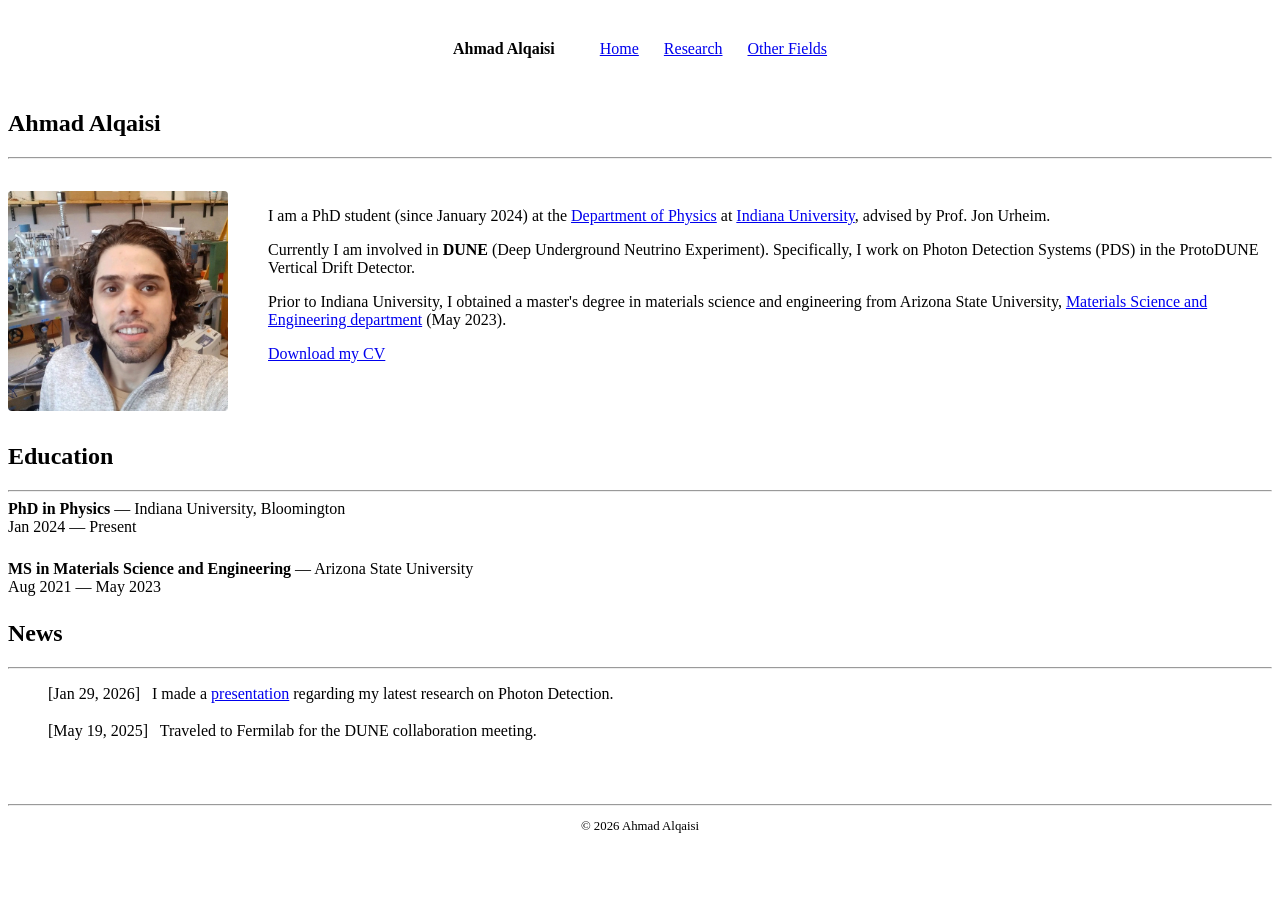
==== index.html @ 7e1ce62b "Update index.html" ====
<!doctype html>
<html lang="en">
<head>
  <meta charset="utf-8" />
  <meta name="viewport" content="width=device-width,initial-scale=1" />
  <title>Ahmad Alqaisi — Personal website</title>
  <link rel="stylesheet" href="styles/styles.css">
  <style>
    /* Centering the Header Tabs */
    .site-header {
      display: flex;
      justify-content: center; /* This centers the navigation bar */
      align-items: center;
      padding: 2rem 0;
    }

    .nav {
      display: flex;
      gap: 25px;
      align-items: center;
    }

    .nav-name {
      font-weight: bold;
      margin-right: 20px;
      color: var(--muted);
      text-decoration: none;
    }

    /* Profile Layout: Text to the right of the image */
    .profile {
      display: flex;
      align-items: flex-start;
      gap: 2.5rem;
      margin: 2rem 0;
    }

    .profile img {
      width: 220px;
      height: auto;
      border-radius: 4px;
      flex-shrink: 0; /* Prevents the image from squeezing */
    }

    /* Spacing for Education Rows */
    .education-entry {
      margin-bottom: 1.5rem; 
    }

    /* Spacing for News Rows */
    .updates-list li {
      margin-bottom: 1.2rem; /* Adds the space between news items */
      list-style-type: none; /* Optional: cleaner look without bullets */
    }

    .date {
      font-weight: 500;
      margin-right: 8px;
    }

    /* Responsive fix for mobile */
    @media (max-width: 768px) {
      .profile {
        flex-direction: column;
        align-items: center;
        text-align: center;
      }
      .nav {
        flex-wrap: wrap;
        justify-content: center;
        gap: 15px;
      }
    }
  </style>
</head>
<body>
  <div class="container">
    <header class="site-header">
      <nav class="nav">
        <a href="index.html" class="nav-name">Ahmad Alqaisi</a>
        <a href="index.html">Home</a>
        <a href="HEP-research.html">Research</a>
        <a href="other-physics.html">Other Fields</a>
      </nav>
    </header>

    <main>
      <section id="home">
        <h1>Ahmad Alqaisi</h1>
        <hr>
        
        <div class="profile">
          <img src="assets/avatar2.jpg" alt="Ahmad Alqaisi"/>
          
          <div class="bio-text">
            <p>I am a PhD student (since January 2024) at the <a href="https://physics.indiana.edu/index.html">Department of Physics</a> at <a href="https://www.indiana.edu/">Indiana University</a>, advised by Prof. Jon Urheim.</p>
            
            <p>Currently I am involved in <strong>DUNE</strong> (Deep Underground Neutrino Experiment). Specifically, I work on Photon Detection Systems (PDS) in the ProtoDUNE Vertical Drift Detector.</p>
            
            <p>Prior to Indiana University, I obtained a master's degree in materials science and engineering from Arizona State University, <a href="https://semte.engineering.asu.edu/research/materials-science-and-engineering/">Materials Science and Engineering department</a> (May 2023).</p> 
              
            <p><a href="assets/cv.pdf" target="_blank">Download my CV</a></p>
          </div>
        </div>
      </section>

      <section id="education">
        <h2>Education</h2>
        <hr>
        <div class="education-entry">
          <strong>PhD in Physics</strong> — Indiana University, Bloomington <br>
          <span class="date">Jan 2024 — Present</span>
        </div>

        <div class="education-entry">
          <strong>MS in Materials Science and Engineering</strong> — Arizona State University <br>
          <span class="date">Aug 2021 — May 2023</span>
        </div>
      </section>

      <section id="updates">
        <h2>News</h2>
        <hr>
        <ul class="updates-list">
          <li><span class="date">[Jan 29, 2026]</span> I made a <a href="#">presentation</a> regarding my latest research on Photon Detection.</li>
          <li><span class="date">[May 19, 2025]</span> Traveled to Fermilab for the DUNE collaboration meeting.</li>
        </ul>
      </section>
    </main>

    <footer style="margin-top: 4rem; padding-bottom: 2rem; text-align: center;">
        <hr>
        <p style="font-size: 0.8rem; color: var(--muted);">© 2026 Ahmad Alqaisi</p>
    </footer>
  </div>
</body>
</html>
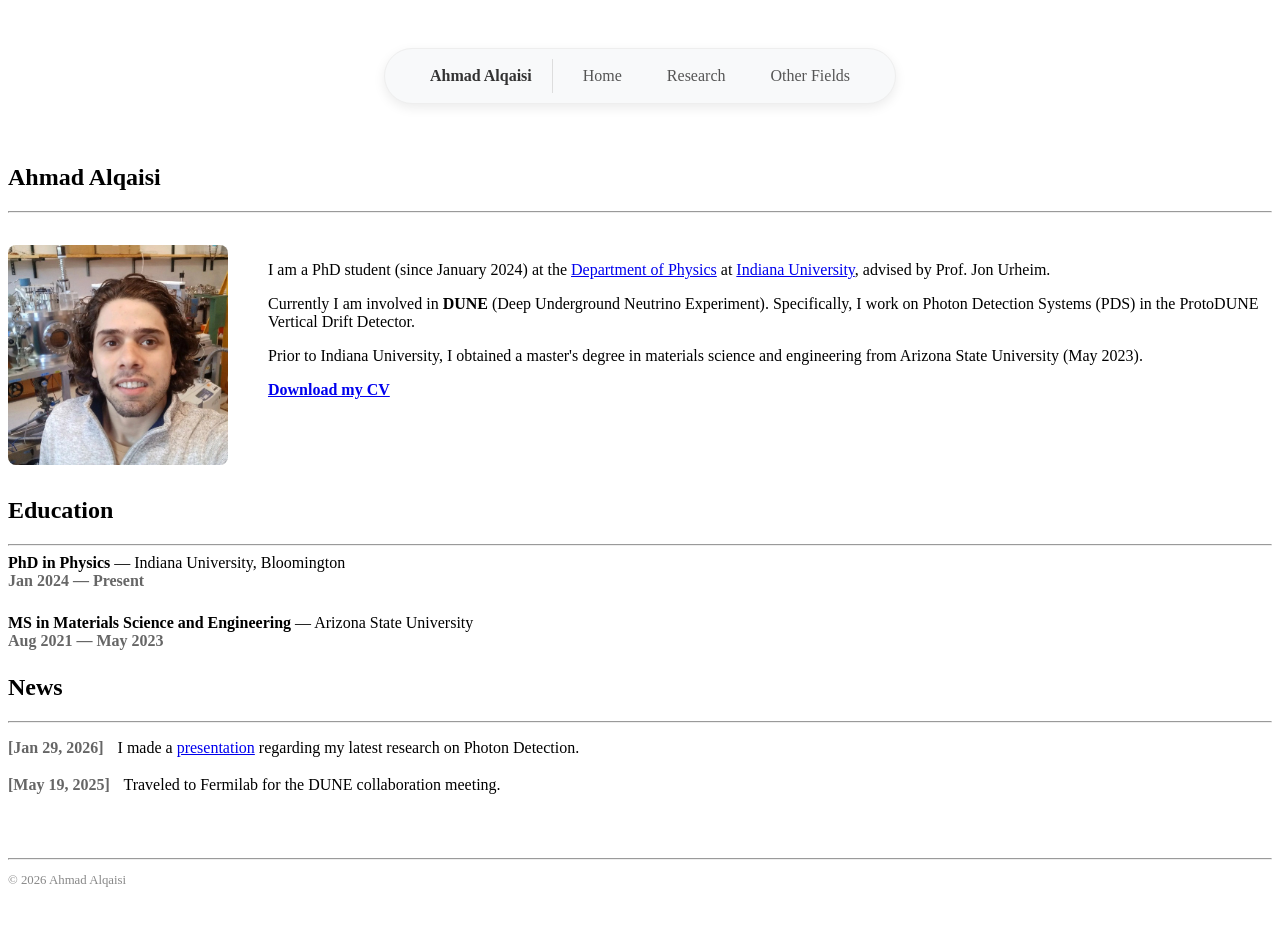
==== commit d3b00943: "Update index.html" ====
--- a/index.html
+++ b/index.html
@@ -6,28 +6,48 @@
   <title>Ahmad Alqaisi — Personal website</title>
   <link rel="stylesheet" href="styles/styles.css">
   <style>
-    /* Centering the Header Tabs */
+    /* Designed Navigation Bar */
     .site-header {
       display: flex;
-      justify-content: center; /* This centers the navigation bar */
-      align-items: center;
-      padding: 2rem 0;
+      justify-content: center;
+      padding: 2.5rem 0;
     }
 
     .nav {
       display: flex;
-      gap: 25px;
       align-items: center;
+      gap: 15px;
+      background-color: #f8f9fa; /* Light grey bar */
+      padding: 10px 30px;
+      border-radius: 50px; /* Pill shape */
+      box-shadow: 0 4px 12px rgba(0, 0, 0, 0.08); /* Soft shadow */
+      border: 1px solid #eee;
+    }
+
+    .nav a {
+      text-decoration: none;
+      color: #555;
+      font-weight: 500;
+      padding: 8px 15px;
+      border-radius: 20px;
+      transition: all 0.3s ease;
+    }
+
+    .nav a:hover {
+      background-color: #fff;
+      color: #000;
+      box-shadow: 0 2px 4px rgba(0,0,0,0.1);
     }
 
     .nav-name {
-      font-weight: bold;
-      margin-right: 20px;
-      color: var(--muted);
-      text-decoration: none;
+      font-weight: 700 !important;
+      color: #333 !important;
+      border-right: 1px solid #ddd;
+      padding-right: 20px !important;
+      border-radius: 0 !important;
     }
 
-    /* Profile Layout: Text to the right of the image */
+    /* Profile Layout */
     .profile {
       display: flex;
       align-items: flex-start;
@@ -37,39 +57,39 @@
 
     .profile img {
       width: 220px;
-      height: auto;
-      border-radius: 4px;
-      flex-shrink: 0; /* Prevents the image from squeezing */
+      border-radius: 8px;
+      flex-shrink: 0;
     }
 
-    /* Spacing for Education Rows */
+    /* Education Spacing */
     .education-entry {
-      margin-bottom: 1.5rem; 
+      margin-bottom: 1.5rem;
     }
 
-    /* Spacing for News Rows */
+    /* Left-Aligned News Section */
+    .updates-list {
+      padding-left: 0; /* Removes default indentation */
+      margin-left: 0;
+      list-style: none; /* Removes bullets for a cleaner left-align */
+      text-align: left;
+    }
+
     .updates-list li {
-      margin-bottom: 1.2rem; /* Adds the space between news items */
-      list-style-type: none; /* Optional: cleaner look without bullets */
+      margin-bottom: 1.2rem;
+      text-align: left; /* Ensures text stays left */
     }
 
     .date {
-      font-weight: 500;
-      margin-right: 8px;
+      font-weight: 600;
+      color: #666;
+      margin-right: 10px;
     }
 
-    /* Responsive fix for mobile */
+    /* Mobile view adjustments */
     @media (max-width: 768px) {
-      .profile {
-        flex-direction: column;
-        align-items: center;
-        text-align: center;
-      }
-      .nav {
-        flex-wrap: wrap;
-        justify-content: center;
-        gap: 15px;
-      }
+      .profile { flex-direction: column; align-items: center; text-align: center; }
+      .nav { padding: 10px 15px; gap: 5px; flex-wrap: wrap; justify-content: center; }
+      .nav-name { border-right: none; padding-right: 8px !important; }
     }
   </style>
 </head>
@@ -91,15 +111,11 @@
         
         <div class="profile">
           <img src="assets/avatar2.jpg" alt="Ahmad Alqaisi"/>
-          
           <div class="bio-text">
             <p>I am a PhD student (since January 2024) at the <a href="https://physics.indiana.edu/index.html">Department of Physics</a> at <a href="https://www.indiana.edu/">Indiana University</a>, advised by Prof. Jon Urheim.</p>
-            
             <p>Currently I am involved in <strong>DUNE</strong> (Deep Underground Neutrino Experiment). Specifically, I work on Photon Detection Systems (PDS) in the ProtoDUNE Vertical Drift Detector.</p>
-            
-            <p>Prior to Indiana University, I obtained a master's degree in materials science and engineering from Arizona State University, <a href="https://semte.engineering.asu.edu/research/materials-science-and-engineering/">Materials Science and Engineering department</a> (May 2023).</p> 
-              
-            <p><a href="assets/cv.pdf" target="_blank">Download my CV</a></p>
+            <p>Prior to Indiana University, I obtained a master's degree in materials science and engineering from Arizona State University (May 2023).</p> 
+            <p><a href="assets/cv.pdf" target="_blank"><strong>Download my CV</strong></a></p>
           </div>
         </div>
       </section>
@@ -111,7 +127,6 @@
           <strong>PhD in Physics</strong> — Indiana University, Bloomington <br>
           <span class="date">Jan 2024 — Present</span>
         </div>
-
         <div class="education-entry">
           <strong>MS in Materials Science and Engineering</strong> — Arizona State University <br>
           <span class="date">Aug 2021 — May 2023</span>
@@ -128,9 +143,9 @@
       </section>
     </main>
 
-    <footer style="margin-top: 4rem; padding-bottom: 2rem; text-align: center;">
+    <footer style="margin-top: 4rem; padding-bottom: 2rem; text-align: left;">
         <hr>
-        <p style="font-size: 0.8rem; color: var(--muted);">© 2026 Ahmad Alqaisi</p>
+        <p style="font-size: 0.8rem; color: #888;">© 2026 Ahmad Alqaisi</p>
     </footer>
   </div>
 </body>
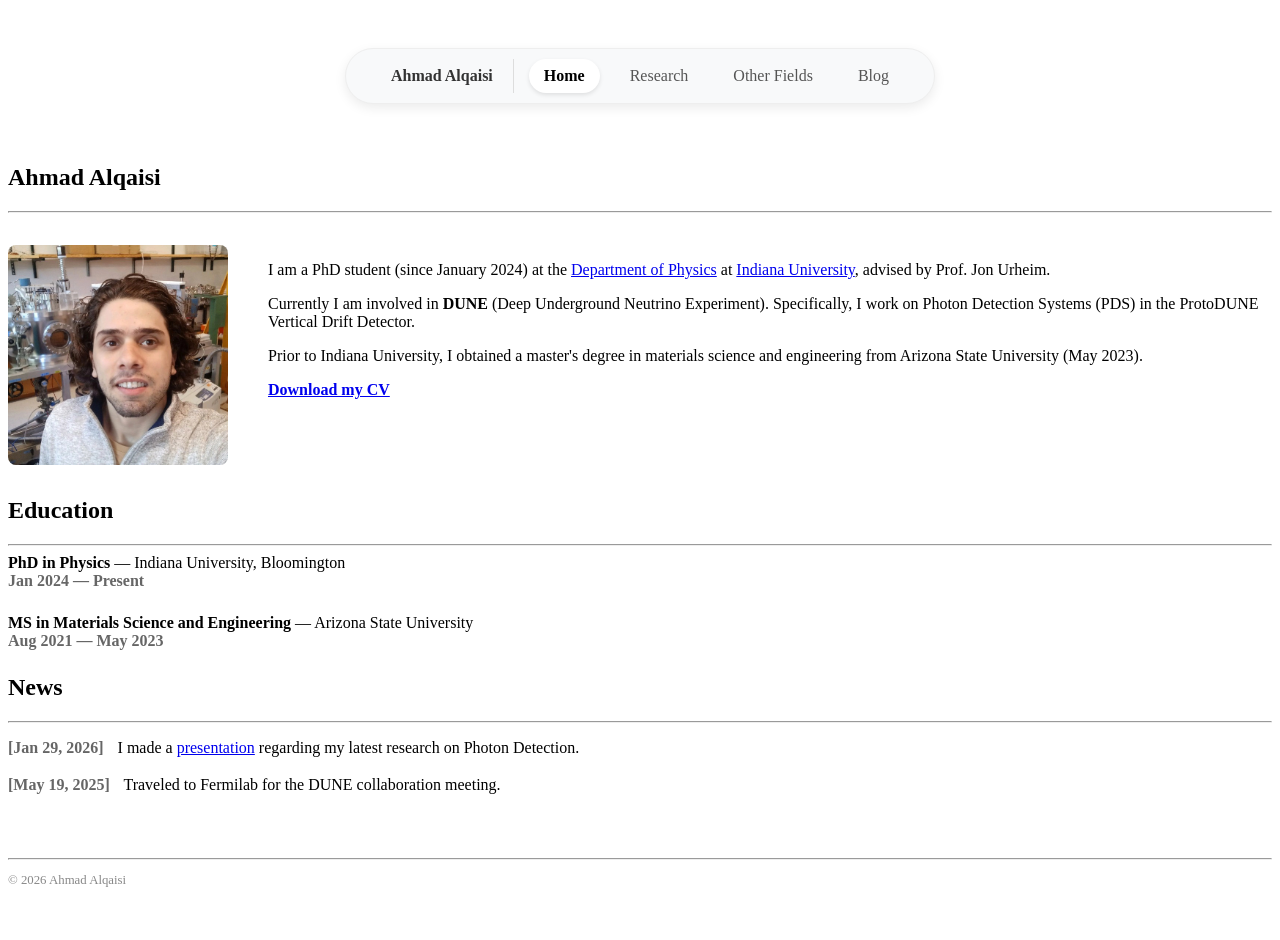
==== commit 33e21c58: "Update index.html" ====
--- a/index.html
+++ b/index.html
@@ -6,90 +6,32 @@
   <title>Ahmad Alqaisi — Personal website</title>
   <link rel="stylesheet" href="styles/styles.css">
   <style>
-    /* Designed Navigation Bar */
-    .site-header {
-      display: flex;
-      justify-content: center;
-      padding: 2.5rem 0;
-    }
-
+    /* Global layout & Pill Navigation */
+    .site-header { display: flex; justify-content: center; padding: 2.5rem 0; }
     .nav {
-      display: flex;
-      align-items: center;
-      gap: 15px;
-      background-color: #f8f9fa; /* Light grey bar */
-      padding: 10px 30px;
-      border-radius: 50px; /* Pill shape */
-      box-shadow: 0 4px 12px rgba(0, 0, 0, 0.08); /* Soft shadow */
+      display: flex; align-items: center; gap: 15px; background-color: #f8f9fa;
+      padding: 10px 30px; border-radius: 50px; box-shadow: 0 4px 12px rgba(0, 0, 0, 0.08);
       border: 1px solid #eee;
     }
+    .nav a { text-decoration: none; color: #555; font-weight: 500; padding: 8px 15px; border-radius: 20px; transition: 0.3s; }
+    .nav a:hover { background-color: #fff; color: #000; box-shadow: 0 2px 4px rgba(0,0,0,0.1); }
+    .nav .active { background-color: #fff; color: #000; font-weight: 600; box-shadow: 0 2px 4px rgba(0,0,0,0.1); }
+    .nav-name { font-weight: 700 !important; color: #333 !important; border-right: 1px solid #ddd; padding-right: 20px !important; border-radius: 0 !important; }
 
-    .nav a {
-      text-decoration: none;
-      color: #555;
-      font-weight: 500;
-      padding: 8px 15px;
-      border-radius: 20px;
-      transition: all 0.3s ease;
-    }
+    /* Profile: Image Left, Text Right */
+    .profile { display: flex; align-items: flex-start; gap: 2.5rem; margin: 2rem 0; }
+    .profile img { width: 220px; border-radius: 8px; flex-shrink: 0; }
+    
+    /* Education & News Spacing */
+    .education-entry { margin-bottom: 1.5rem; }
+    .updates-list { padding-left: 0; list-style: none; margin-left: 0; }
+    .updates-list li { margin-bottom: 1.2rem; text-align: left; }
+    .date { font-weight: 600; color: #666; margin-right: 10px; }
 
-    .nav a:hover {
-      background-color: #fff;
-      color: #000;
-      box-shadow: 0 2px 4px rgba(0,0,0,0.1);
-    }
-
-    .nav-name {
-      font-weight: 700 !important;
-      color: #333 !important;
-      border-right: 1px solid #ddd;
-      padding-right: 20px !important;
-      border-radius: 0 !important;
-    }
-
-    /* Profile Layout */
-    .profile {
-      display: flex;
-      align-items: flex-start;
-      gap: 2.5rem;
-      margin: 2rem 0;
-    }
-
-    .profile img {
-      width: 220px;
-      border-radius: 8px;
-      flex-shrink: 0;
-    }
-
-    /* Education Spacing */
-    .education-entry {
-      margin-bottom: 1.5rem;
-    }
-
-    /* Left-Aligned News Section */
-    .updates-list {
-      padding-left: 0; /* Removes default indentation */
-      margin-left: 0;
-      list-style: none; /* Removes bullets for a cleaner left-align */
-      text-align: left;
-    }
-
-    .updates-list li {
-      margin-bottom: 1.2rem;
-      text-align: left; /* Ensures text stays left */
-    }
-
-    .date {
-      font-weight: 600;
-      color: #666;
-      margin-right: 10px;
-    }
-
-    /* Mobile view adjustments */
     @media (max-width: 768px) {
       .profile { flex-direction: column; align-items: center; text-align: center; }
       .nav { padding: 10px 15px; gap: 5px; flex-wrap: wrap; justify-content: center; }
-      .nav-name { border-right: none; padding-right: 8px !important; }
+      .nav-name { border-right: none; padding-right: 10px !important; }
     }
   </style>
 </head>
@@ -98,9 +40,10 @@
     <header class="site-header">
       <nav class="nav">
         <a href="index.html" class="nav-name">Ahmad Alqaisi</a>
-        <a href="index.html">Home</a>
+        <a href="index.html" class="active">Home</a>
         <a href="HEP-research.html">Research</a>
         <a href="other-physics.html">Other Fields</a>
+        <a href="blog.html">Blog</a>
       </nav>
     </header>
 
@@ -108,7 +51,6 @@
       <section id="home">
         <h1>Ahmad Alqaisi</h1>
         <hr>
-        
         <div class="profile">
           <img src="assets/avatar2.jpg" alt="Ahmad Alqaisi"/>
           <div class="bio-text">
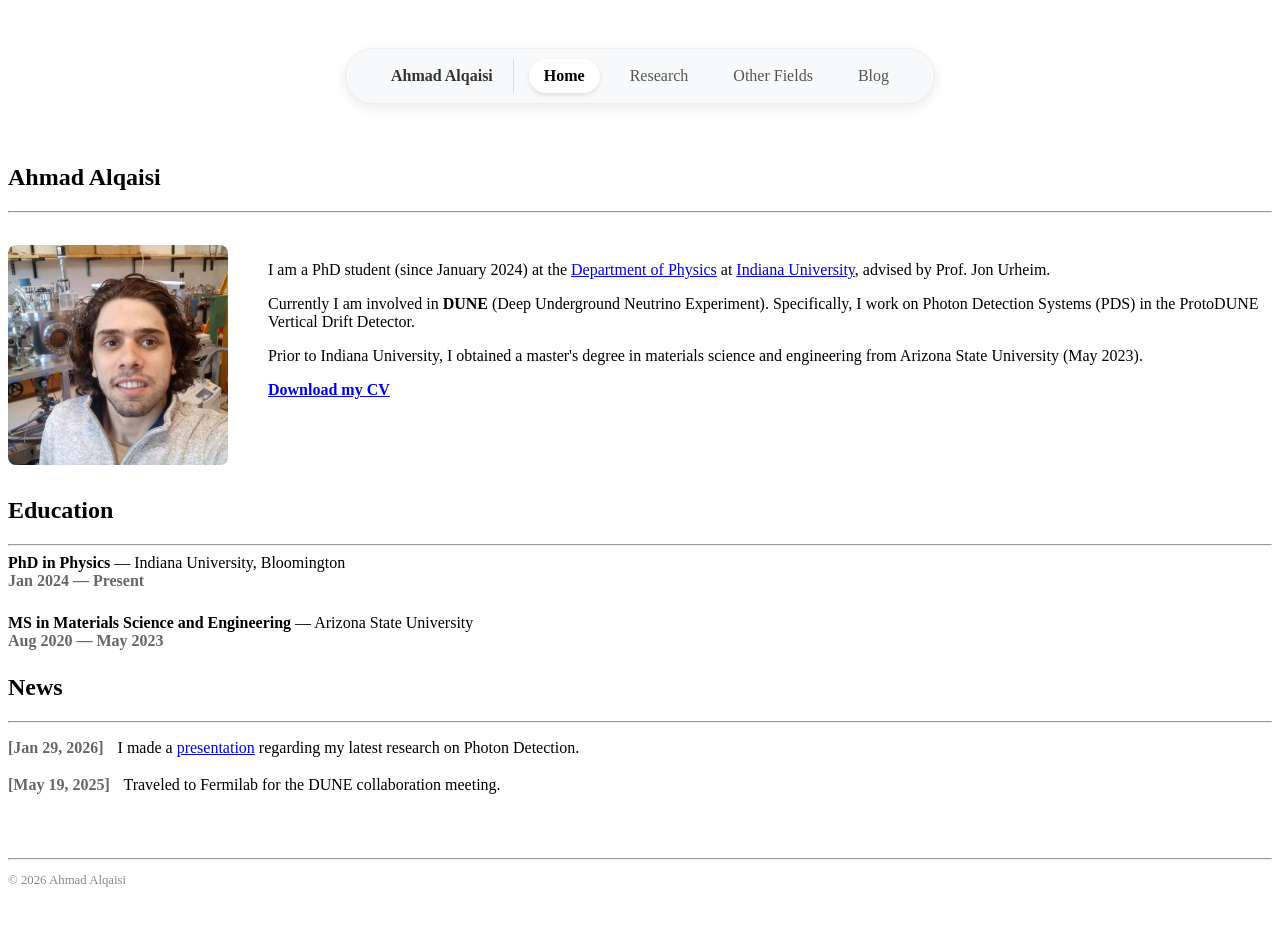
==== commit c2035aba: "Update index.html" ====
--- a/index.html
+++ b/index.html
@@ -71,7 +71,7 @@
         </div>
         <div class="education-entry">
           <strong>MS in Materials Science and Engineering</strong> — Arizona State University <br>
-          <span class="date">Aug 2021 — May 2023</span>
+          <span class="date">Aug 2020 — May 2023</span>
         </div>
       </section>
 
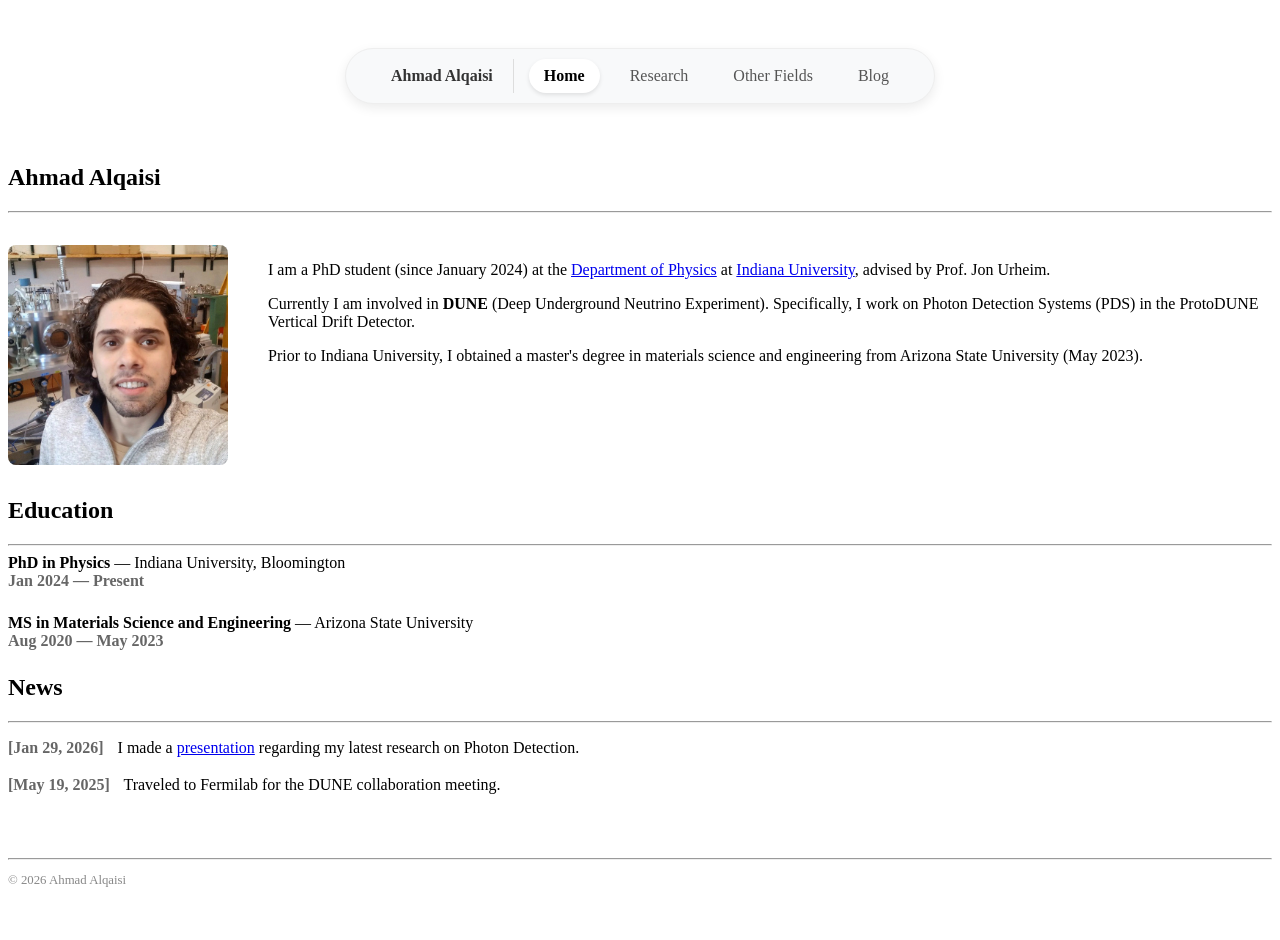
==== commit 6e414adb: "Comment out CV download link in index.html" ====
--- a/index.html
+++ b/index.html
@@ -2,7 +2,7 @@
 <html lang="en">
 <head>
   <meta charset="utf-8" />
-  <meta name="viewport" content="width=device-width,initial-scale=1" />
+  <meta name="google-site-verification" content="EMl39qbHzI4a0ltix9jlmj37FlKtDTEVP43-EMSoH4k" />
   <title>Ahmad Alqaisi — Personal website</title>
   <link rel="stylesheet" href="styles/styles.css">
   <style>
@@ -57,7 +57,7 @@
             <p>I am a PhD student (since January 2024) at the <a href="https://physics.indiana.edu/index.html">Department of Physics</a> at <a href="https://www.indiana.edu/">Indiana University</a>, advised by Prof. Jon Urheim.</p>
             <p>Currently I am involved in <strong>DUNE</strong> (Deep Underground Neutrino Experiment). Specifically, I work on Photon Detection Systems (PDS) in the ProtoDUNE Vertical Drift Detector.</p>
             <p>Prior to Indiana University, I obtained a master's degree in materials science and engineering from Arizona State University (May 2023).</p> 
-            <p><a href="assets/cv.pdf" target="_blank"><strong>Download my CV</strong></a></p>
+            <!--<p><a href="assets/cv.pdf" target="_blank"><strong>Download my CV</strong></a></p>-->
           </div>
         </div>
       </section>
@@ -91,4 +91,4 @@
     </footer>
   </div>
 </body>
-</html>+</html>
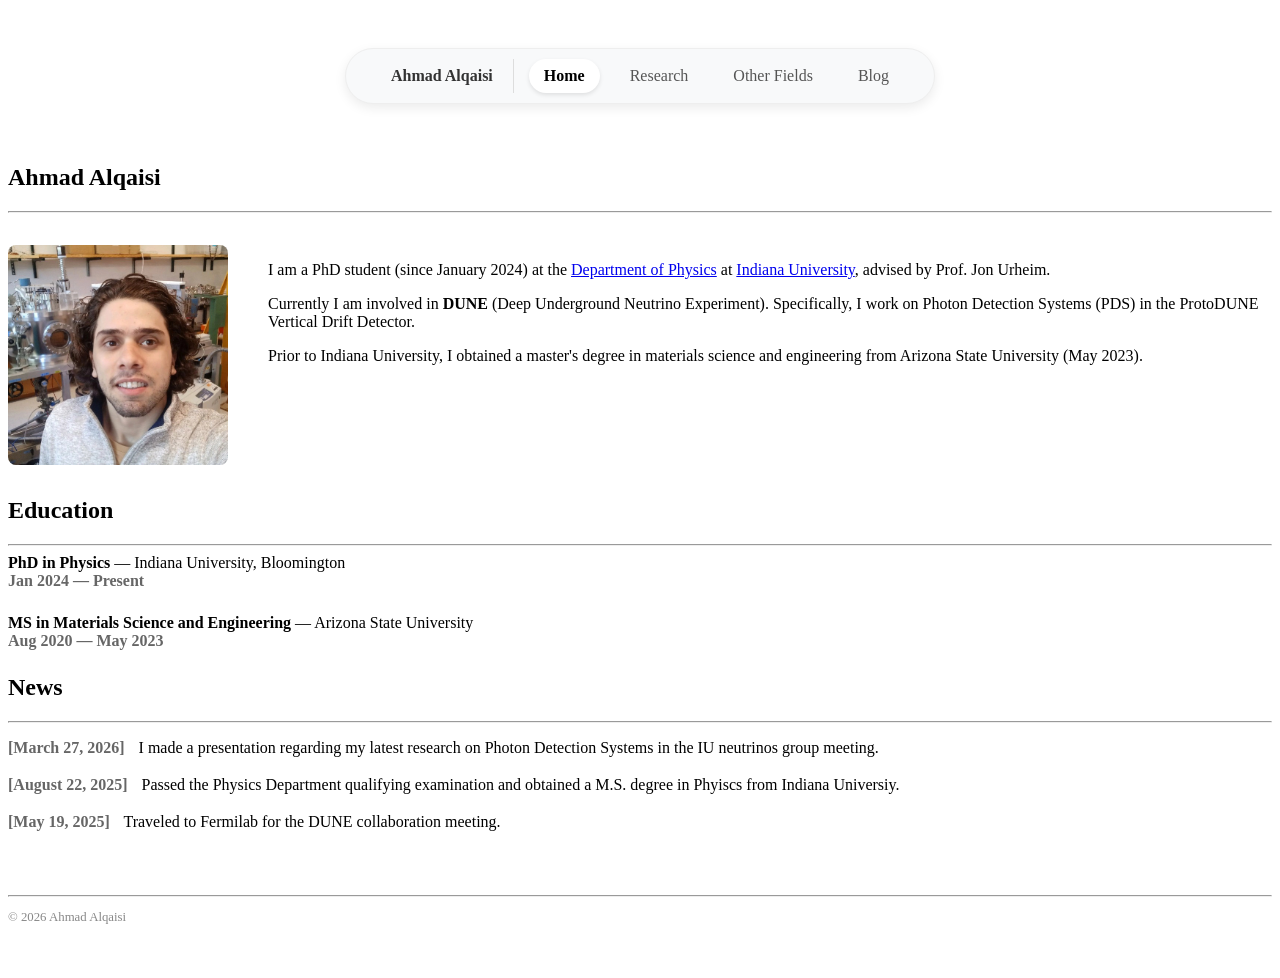
==== commit 794f5a1f: "Update news section with recent presentations and achievements" ====
--- a/index.html
+++ b/index.html
@@ -79,7 +79,8 @@
         <h2>News</h2>
         <hr>
         <ul class="updates-list">
-          <li><span class="date">[Jan 29, 2026]</span> I made a <a href="#">presentation</a> regarding my latest research on Photon Detection.</li>
+          <li><span class="date">[March 27, 2026]</span> I made a presentation regarding my latest research on Photon Detection Systems in the IU neutrinos group meeting.</li>
+          <li><span class="date">[August 22, 2025]</span> Passed the Physics Department qualifying examination and obtained a M.S. degree in Phyiscs from Indiana Universiy.</li>
           <li><span class="date">[May 19, 2025]</span> Traveled to Fermilab for the DUNE collaboration meeting.</li>
         </ul>
       </section>
